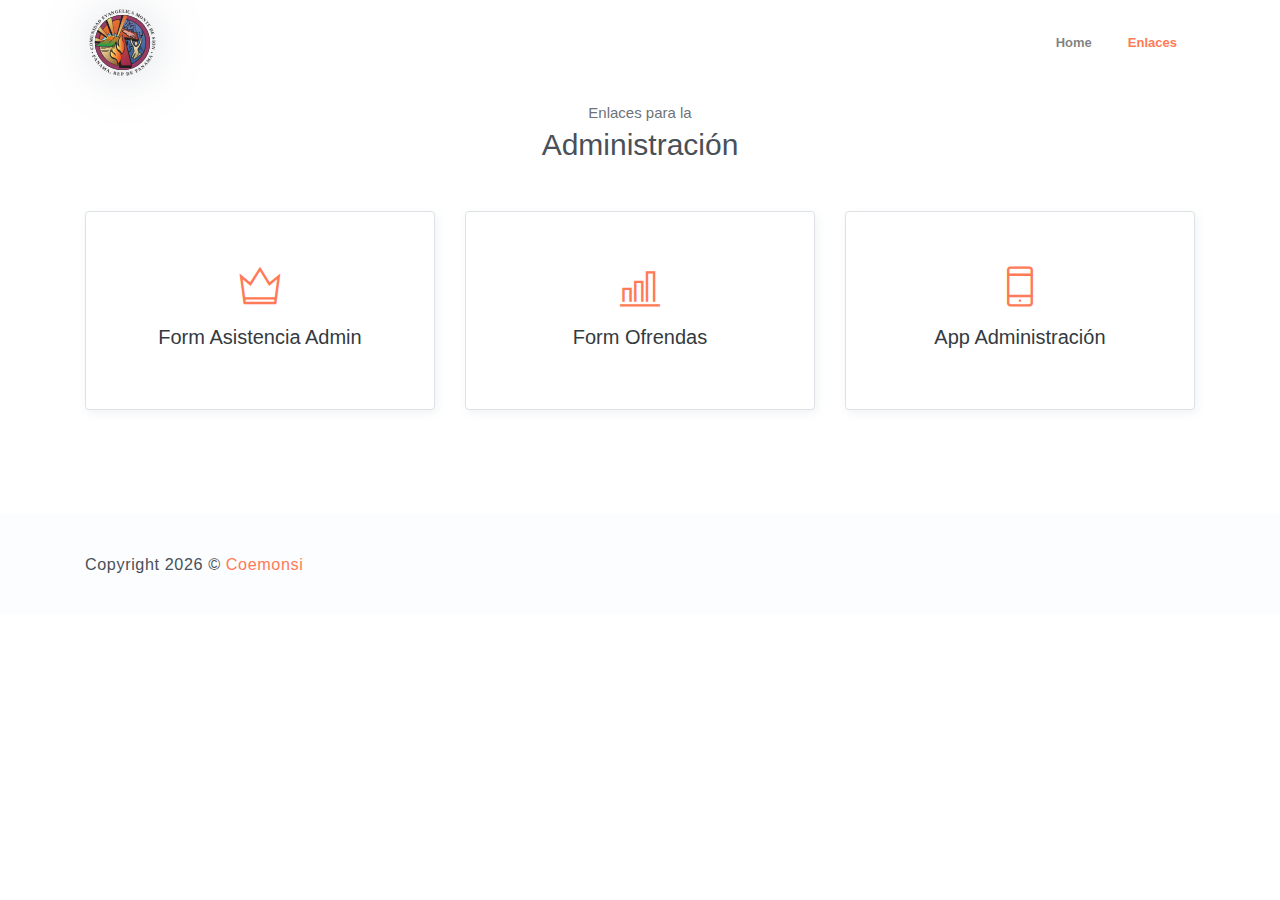
==== admin.html @ 020922c6 "Vendors scss" ====
<!DOCTYPE html>
<html lang="en">
<head>
	<meta charset="utf-8">
    <meta name="viewport" content="width=device-width, initial-scale=1, shrink-to-fit=no">
    <meta name="description" content="Start your development with Steller landing page.">
    <meta name="author" content="Devcrud">
    <title>Administración EBF | Coemonsi</title>
    <!-- font icons -->
    <link rel="stylesheet" href="assets/vendors/themify-icons/css/themify-icons.css">
    <!-- Bootstrap + Steller main styles -->
	<link rel="stylesheet" href="assets/css/style.css">
</head>
<body data-spy="scroll" data-target=".navbar" data-offset="40" id="home">

    <!-- Page navigation -->
    <nav class="navbar navbar-expand-lg navbar-light fixed-top" data-spy="affix" data-offset-top="0">
        <div class="container">
            <a class="navbar-brand" href="#"><img src="assets/imgs/logo-coemonsi.svg" alt=""></a>
            <button class="navbar-toggler" type="button" data-toggle="collapse" data-target="#navbarSupportedContent" aria-controls="navbarSupportedContent" aria-expanded="false" aria-label="Toggle navigation">
                <span class="navbar-toggler-icon"></span>
            </button>

            <div class="collapse navbar-collapse" id="navbarSupportedContent">
                <ul class="navbar-nav ml-auto align-items-center">
                    <li class="nav-item">
                        <a class="nav-link" href="index.html">Home</a>
                    </li>
                    <li class="nav-item">
                        <a class="nav-link" href="#admin">Enlaces</a>
                    </li>                   
                </ul>
            </div>
        </div>          
    </nav>
    <!-- End of page navibation -->

    <br>
    <!-- Service section -->
    <section id="admin" class="section">
        <div class="container text-center">
            <h6 class="subtitle">Enlaces para la</h6>
            <h6 class="section-title mb-4">Administración</h6><br>

            <div class="row">
                <div class="col-sm-4 col-md- mb-4">
                    <a href="https://forms.gle/zfcKj1gEEQVEAgCz8" target="_blank" class="card-link">
                    <div class="custom-card card border">
                        <div class="card-body">
                            <i class="icon ti-crown"></i>
                            <h5>Form Asistencia Admin</h5>
                        </div>
                    </div></a>
                </div>
                <div class="col-sm-4 col-md- mb-4">
                    <a href="https://forms.gle/WC91CS6utc2mB7Az5" target="_blank" class="card-link">
                    <div class="custom-card card border">
                        <div class="card-body">
                            <i class="icon ti-bar-chart"></i>
                            <h5>Form Ofrendas</h5>
                        </div>
                    </div>
                    </a>
                </div>
                <div class="col-sm-4 col-md- mb-4">
                    <a href="https://www.appsheet.com/start/05e426f4-c50f-4e49-9c61-3963f09f66c9" target="_blank" class="card-link">
                    <div class="custom-card card border">
                        <div class="card-body">
                            <i class="icon ti-mobile"></i>
                            <h5>App Administración</h5>
                        </div>
                    </div></a>
                </div>
            </div>
        </div>
    </section>
    <!-- End of Sectoin -->

    <!-- Page Footer -->
    <footer class="page-footer">
        <div class="container">
            <div class="row align-items-center">
                <div class="col-sm-6">
                    <p>Copyright <script>document.write(new Date().getFullYear())</script> &copy; <a href="https://mpinilla.me" target="_blank">Coemonsi</a></p>
                </div>
            </div>
        </div>
    </footer> 
    <!-- End of page footer -->
	
	<!-- core  -->
    <script src="assets/vendors/jquery/jquery-3.4.1.js"></script>
    <script src="assets/js/navbar.js"></script>
    <script src="assets/vendors/bootstrap/bootstrap.bundle.js"></script>
    <!-- bootstrap 3 affix -->
	<script src="assets/vendors/bootstrap/bootstrap.affix.js"></script>
</body>
</html>
---- assets/vendors/themify-icons/css/themify-icons.css ----
@font-face {
	font-family: 'themify';
	src:url("../fonts/themify.eot?-fvbane");
	src:url("../fonts/themify.eot?#iefix-fvbane") format("embedded-opentype"),
		url("../fonts/themify.woff?-fvbane") format("woff"),
		url("../fonts/themify.ttf?-fvbane") format("truetype"),
		url("../fonts/themify.svg?-fvbane#themify") format("svg");
	font-weight: normal;
	font-style: normal;
}

[class^="ti-"], [class*=" ti-"] {
	font-family: 'themify';
	speak: none;
	font-style: normal;
	font-weight: normal;
	font-variant: normal;
	text-transform: none;
	line-height: 1;

	/* Better Font Rendering =========== */
	-webkit-font-smoothing: antialiased;
	-moz-osx-font-smoothing: grayscale;
}

.ti-wand:before {
	content: "\e600";
}
.ti-volume:before {
	content: "\e601";
}
.ti-user:before {
	content: "\e602";
}
.ti-unlock:before {
	content: "\e603";
}
.ti-unlink:before {
	content: "\e604";
}
.ti-trash:before {
	content: "\e605";
}
.ti-thought:before {
	content: "\e606";
}
.ti-target:before {
	content: "\e607";
}
.ti-tag:before {
	content: "\e608";
}
.ti-tablet:before {
	content: "\e609";
}
.ti-star:before {
	content: "\e60a";
}
.ti-spray:before {
	content: "\e60b";
}
.ti-signal:before {
	content: "\e60c";
}
.ti-shopping-cart:before {
	content: "\e60d";
}
.ti-shopping-cart-full:before {
	content: "\e60e";
}
.ti-settings:before {
	content: "\e60f";
}
.ti-search:before {
	content: "\e610";
}
.ti-zoom-in:before {
	content: "\e611";
}
.ti-zoom-out:before {
	content: "\e612";
}
.ti-cut:before {
	content: "\e613";
}
.ti-ruler:before {
	content: "\e614";
}
.ti-ruler-pencil:before {
	content: "\e615";
}
.ti-ruler-alt:before {
	content: "\e616";
}
.ti-bookmark:before {
	content: "\e617";
}
.ti-bookmark-alt:before {
	content: "\e618";
}
.ti-reload:before {
	content: "\e619";
}
.ti-plus:before {
	content: "\e61a";
}
.ti-pin:before {
	content: "\e61b";
}
.ti-pencil:before {
	content: "\e61c";
}
.ti-pencil-alt:before {
	content: "\e61d";
}
.ti-paint-roller:before {
	content: "\e61e";
}
.ti-paint-bucket:before {
	content: "\e61f";
}
.ti-na:before {
	content: "\e620";
}
.ti-mobile:before {
	content: "\e621";
}
.ti-minus:before {
	content: "\e622";
}
.ti-medall:before {
	content: "\e623";
}
.ti-medall-alt:before {
	content: "\e624";
}
.ti-marker:before {
	content: "\e625";
}
.ti-marker-alt:before {
	content: "\e626";
}
.ti-arrow-up:before {
	content: "\e627";
}
.ti-arrow-right:before {
	content: "\e628";
}
.ti-arrow-left:before {
	content: "\e629";
}
.ti-arrow-down:before {
	content: "\e62a";
}
.ti-lock:before {
	content: "\e62b";
}
.ti-location-arrow:before {
	content: "\e62c";
}
.ti-link:before {
	content: "\e62d";
}
.ti-layout:before {
	content: "\e62e";
}
.ti-layers:before {
	content: "\e62f";
}
.ti-layers-alt:before {
	content: "\e630";
}
.ti-key:before {
	content: "\e631";
}
.ti-import:before {
	content: "\e632";
}
.ti-image:before {
	content: "\e633";
}
.ti-heart:before {
	content: "\e634";
}
.ti-heart-broken:before {
	content: "\e635";
}
.ti-hand-stop:before {
	content: "\e636";
}
.ti-hand-open:before {
	content: "\e637";
}
.ti-hand-drag:before {
	content: "\e638";
}
.ti-folder:before {
	content: "\e639";
}
.ti-flag:before {
	content: "\e63a";
}
.ti-flag-alt:before {
	content: "\e63b";
}
.ti-flag-alt-2:before {
	content: "\e63c";
}
.ti-eye:before {
	content: "\e63d";
}
.ti-export:before {
	content: "\e63e";
}
.ti-exchange-vertical:before {
	content: "\e63f";
}
.ti-desktop:before {
	content: "\e640";
}
.ti-cup:before {
	content: "\e641";
}
.ti-crown:before {
	content: "\e642";
}
.ti-comments:before {
	content: "\e643";
}
.ti-comment:before {
	content: "\e644";
}
.ti-comment-alt:before {
	content: "\e645";
}
.ti-close:before {
	content: "\e646";
}
.ti-clip:before {
	content: "\e647";
}
.ti-angle-up:before {
	content: "\e648";
}
.ti-angle-right:before {
	content: "\e649";
}
.ti-angle-left:before {
	content: "\e64a";
}
.ti-angle-down:before {
	content: "\e64b";
}
.ti-check:before {
	content: "\e64c";
}
.ti-check-box:before {
	content: "\e64d";
}
.ti-camera:before {
	content: "\e64e";
}
.ti-announcement:before {
	content: "\e64f";
}
.ti-brush:before {
	content: "\e650";
}
.ti-briefcase:before {
	content: "\e651";
}
.ti-bolt:before {
	content: "\e652";
}
.ti-bolt-alt:before {
	content: "\e653";
}
.ti-blackboard:before {
	content: "\e654";
}
.ti-bag:before {
	content: "\e655";
}
.ti-move:before {
	content: "\e656";
}
.ti-arrows-vertical:before {
	content: "\e657";
}
.ti-arrows-horizontal:before {
	content: "\e658";
}
.ti-fullscreen:before {
	content: "\e659";
}
.ti-arrow-top-right:before {
	content: "\e65a";
}
.ti-arrow-top-left:before {
	content: "\e65b";
}
.ti-arrow-circle-up:before {
	content: "\e65c";
}
.ti-arrow-circle-right:before {
	content: "\e65d";
}
.ti-arrow-circle-left:before {
	content: "\e65e";
}
.ti-arrow-circle-down:before {
	content: "\e65f";
}
.ti-angle-double-up:before {
	content: "\e660";
}
.ti-angle-double-right:before {
	content: "\e661";
}
.ti-angle-double-left:before {
	content: "\e662";
}
.ti-angle-double-down:before {
	content: "\e663";
}
.ti-zip:before {
	content: "\e664";
}
.ti-world:before {
	content: "\e665";
}
.ti-wheelchair:before {
	content: "\e666";
}
.ti-view-list:before {
	content: "\e667";
}
.ti-view-list-alt:before {
	content: "\e668";
}
.ti-view-grid:before {
	content: "\e669";
}
.ti-uppercase:before {
	content: "\e66a";
}
.ti-upload:before {
	content: "\e66b";
}
.ti-underline:before {
	content: "\e66c";
}
.ti-truck:before {
	content: "\e66d";
}
.ti-timer:before {
	content: "\e66e";
}
.ti-ticket:before {
	content: "\e66f";
}
.ti-thumb-up:before {
	content: "\e670";
}
.ti-thumb-down:before {
	content: "\e671";
}
.ti-text:before {
	content: "\e672";
}
.ti-stats-up:before {
	content: "\e673";
}
.ti-stats-down:before {
	content: "\e674";
}
.ti-split-v:before {
	content: "\e675";
}
.ti-split-h:before {
	content: "\e676";
}
.ti-smallcap:before {
	content: "\e677";
}
.ti-shine:before {
	content: "\e678";
}
.ti-shift-right:before {
	content: "\e679";
}
.ti-shift-left:before {
	content: "\e67a";
}
.ti-shield:before {
	content: "\e67b";
}
.ti-notepad:before {
	content: "\e67c";
}
.ti-server:before {
	content: "\e67d";
}
.ti-quote-right:before {
	content: "\e67e";
}
.ti-quote-left:before {
	content: "\e67f";
}
.ti-pulse:before {
	content: "\e680";
}
.ti-printer:before {
	content: "\e681";
}
.ti-power-off:before {
	content: "\e682";
}
.ti-plug:before {
	content: "\e683";
}
.ti-pie-chart:before {
	content: "\e684";
}
.ti-paragraph:before {
	content: "\e685";
}
.ti-panel:before {
	content: "\e686";
}
.ti-package:before {
	content: "\e687";
}
.ti-music:before {
	content: "\e688";
}
.ti-music-alt:before {
	content: "\e689";
}
.ti-mouse:before {
	content: "\e68a";
}
.ti-mouse-alt:before {
	content: "\e68b";
}
.ti-money:before {
	content: "\e68c";
}
.ti-microphone:before {
	content: "\e68d";
}
.ti-menu:before {
	content: "\e68e";
}
.ti-menu-alt:before {
	content: "\e68f";
}
.ti-map:before {
	content: "\e690";
}
.ti-map-alt:before {
	content: "\e691";
}
.ti-loop:before {
	content: "\e692";
}
.ti-location-pin:before {
	content: "\e693";
}
.ti-list:before {
	content: "\e694";
}
.ti-light-bulb:before {
	content: "\e695";
}
.ti-Italic:before {
	content: "\e696";
}
.ti-info:before {
	content: "\e697";
}
.ti-infinite:before {
	content: "\e698";
}
.ti-id-badge:before {
	content: "\e699";
}
.ti-hummer:before {
	content: "\e69a";
}
.ti-home:before {
	content: "\e69b";
}
.ti-help:before {
	content: "\e69c";
}
.ti-headphone:before {
	content: "\e69d";
}
.ti-harddrives:before {
	content: "\e69e";
}
.ti-harddrive:before {
	content: "\e69f";
}
.ti-gift:before {
	content: "\e6a0";
}
.ti-game:before {
	content: "\e6a1";
}
.ti-filter:before {
	content: "\e6a2";
}
.ti-files:before {
	content: "\e6a3";
}
.ti-file:before {
	content: "\e6a4";
}
.ti-eraser:before {
	content: "\e6a5";
}
.ti-envelope:before {
	content: "\e6a6";
}
.ti-download:before {
	content: "\e6a7";
}
.ti-direction:before {
	content: "\e6a8";
}
.ti-direction-alt:before {
	content: "\e6a9";
}
.ti-dashboard:before {
	content: "\e6aa";
}
.ti-control-stop:before {
	content: "\e6ab";
}
.ti-control-shuffle:before {
	content: "\e6ac";
}
.ti-control-play:before {
	content: "\e6ad";
}
.ti-control-pause:before {
	content: "\e6ae";
}
.ti-control-forward:before {
	content: "\e6af";
}
.ti-control-backward:before {
	content: "\e6b0";
}
.ti-cloud:before {
	content: "\e6b1";
}
.ti-cloud-up:before {
	content: "\e6b2";
}
.ti-cloud-down:before {
	content: "\e6b3";
}
.ti-clipboard:before {
	content: "\e6b4";
}
.ti-car:before {
	content: "\e6b5";
}
.ti-calendar:before {
	content: "\e6b6";
}
.ti-book:before {
	content: "\e6b7";
}
.ti-bell:before {
	content: "\e6b8";
}
.ti-basketball:before {
	content: "\e6b9";
}
.ti-bar-chart:before {
	content: "\e6ba";
}
.ti-bar-chart-alt:before {
	content: "\e6bb";
}
.ti-back-right:before {
	content: "\e6bc";
}
.ti-back-left:before {
	content: "\e6bd";
}
.ti-arrows-corner:before {
	content: "\e6be";
}
.ti-archive:before {
	content: "\e6bf";
}
.ti-anchor:before {
	content: "\e6c0";
}
.ti-align-right:before {
	content: "\e6c1";
}
.ti-align-left:before {
	content: "\e6c2";
}
.ti-align-justify:before {
	content: "\e6c3";
}
.ti-align-center:before {
	content: "\e6c4";
}
.ti-alert:before {
	content: "\e6c5";
}
.ti-alarm-clock:before {
	content: "\e6c6";
}
.ti-agenda:before {
	content: "\e6c7";
}
.ti-write:before {
	content: "\e6c8";
}
.ti-window:before {
	content: "\e6c9";
}
.ti-widgetized:before {
	content: "\e6ca";
}
.ti-widget:before {
	content: "\e6cb";
}
.ti-widget-alt:before {
	content: "\e6cc";
}
.ti-wallet:before {
	content: "\e6cd";
}
.ti-video-clapper:before {
	content: "\e6ce";
}
.ti-video-camera:before {
	content: "\e6cf";
}
.ti-vector:before {
	content: "\e6d0";
}
.ti-themify-logo:before {
	content: "\e6d1";
}
.ti-themify-favicon:before {
	content: "\e6d2";
}
.ti-themify-favicon-alt:before {
	content: "\e6d3";
}
.ti-support:before {
	content: "\e6d4";
}
.ti-stamp:before {
	content: "\e6d5";
}
.ti-split-v-alt:before {
	content: "\e6d6";
}
.ti-slice:before {
	content: "\e6d7";
}
.ti-shortcode:before {
	content: "\e6d8";
}
.ti-shift-right-alt:before {
	content: "\e6d9";
}
.ti-shift-left-alt:before {
	content: "\e6da";
}
.ti-ruler-alt-2:before {
	content: "\e6db";
}
.ti-receipt:before {
	content: "\e6dc";
}
.ti-pin2:before {
	content: "\e6dd";
}
.ti-pin-alt:before {
	content: "\e6de";
}
.ti-pencil-alt2:before {
	content: "\e6df";
}
.ti-palette:before {
	content: "\e6e0";
}
.ti-more:before {
	content: "\e6e1";
}
.ti-more-alt:before {
	content: "\e6e2";
}
.ti-microphone-alt:before {
	content: "\e6e3";
}
.ti-magnet:before {
	content: "\e6e4";
}
.ti-line-double:before {
	content: "\e6e5";
}
.ti-line-dotted:before {
	content: "\e6e6";
}
.ti-line-dashed:before {
	content: "\e6e7";
}
.ti-layout-width-full:before {
	content: "\e6e8";
}
.ti-layout-width-default:before {
	content: "\e6e9";
}
.ti-layout-width-default-alt:before {
	content: "\e6ea";
}
.ti-layout-tab:before {
	content: "\e6eb";
}
.ti-layout-tab-window:before {
	content: "\e6ec";
}
.ti-layout-tab-v:before {
	content: "\e6ed";
}
.ti-layout-tab-min:before {
	content: "\e6ee";
}
.ti-layout-slider:before {
	content: "\e6ef";
}
.ti-layout-slider-alt:before {
	content: "\e6f0";
}
.ti-layout-sidebar-right:before {
	content: "\e6f1";
}
.ti-layout-sidebar-none:before {
	content: "\e6f2";
}
.ti-layout-sidebar-left:before {
	content: "\e6f3";
}
.ti-layout-placeholder:before {
	content: "\e6f4";
}
.ti-layout-menu:before {
	content: "\e6f5";
}
.ti-layout-menu-v:before {
	content: "\e6f6";
}
.ti-layout-menu-separated:before {
	content: "\e6f7";
}
.ti-layout-menu-full:before {
	content: "\e6f8";
}
.ti-layout-media-right-alt:before {
	content: "\e6f9";
}
.ti-layout-media-right:before {
	content: "\e6fa";
}
.ti-layout-media-overlay:before {
	content: "\e6fb";
}
.ti-layout-media-overlay-alt:before {
	content: "\e6fc";
}
.ti-layout-media-overlay-alt-2:before {
	content: "\e6fd";
}
.ti-layout-media-left-alt:before {
	content: "\e6fe";
}
.ti-layout-media-left:before {
	content: "\e6ff";
}
.ti-layout-media-center-alt:before {
	content: "\e700";
}
.ti-layout-media-center:before {
	content: "\e701";
}
.ti-layout-list-thumb:before {
	content: "\e702";
}
.ti-layout-list-thumb-alt:before {
	content: "\e703";
}
.ti-layout-list-post:before {
	content: "\e704";
}
.ti-layout-list-large-image:before {
	content: "\e705";
}
.ti-layout-line-solid:before {
	content: "\e706";
}
.ti-layout-grid4:before {
	content: "\e707";
}
.ti-layout-grid3:before {
	content: "\e708";
}
.ti-layout-grid2:before {
	content: "\e709";
}
.ti-layout-grid2-thumb:before {
	content: "\e70a";
}
.ti-layout-cta-right:before {
	content: "\e70b";
}
.ti-layout-cta-left:before {
	content: "\e70c";
}
.ti-layout-cta-center:before {
	content: "\e70d";
}
.ti-layout-cta-btn-right:before {
	content: "\e70e";
}
.ti-layout-cta-btn-left:before {
	content: "\e70f";
}
.ti-layout-column4:before {
	content: "\e710";
}
.ti-layout-column3:before {
	content: "\e711";
}
.ti-layout-column2:before {
	content: "\e712";
}
.ti-layout-accordion-separated:before {
	content: "\e713";
}
.ti-layout-accordion-merged:before {
	content: "\e714";
}
.ti-layout-accordion-list:before {
	content: "\e715";
}
.ti-ink-pen:before {
	content: "\e716";
}
.ti-info-alt:before {
	content: "\e717";
}
.ti-help-alt:before {
	content: "\e718";
}
.ti-headphone-alt:before {
	content: "\e719";
}
.ti-hand-point-up:before {
	content: "\e71a";
}
.ti-hand-point-right:before {
	content: "\e71b";
}
.ti-hand-point-left:before {
	content: "\e71c";
}
.ti-hand-point-down:before {
	content: "\e71d";
}
.ti-gallery:before {
	content: "\e71e";
}
.ti-face-smile:before {
	content: "\e71f";
}
.ti-face-sad:before {
	content: "\e720";
}
.ti-credit-card:before {
	content: "\e721";
}
.ti-control-skip-forward:before {
	content: "\e722";
}
.ti-control-skip-backward:before {
	content: "\e723";
}
.ti-control-record:before {
	content: "\e724";
}
.ti-control-eject:before {
	content: "\e725";
}
.ti-comments-smiley:before {
	content: "\e726";
}
.ti-brush-alt:before {
	content: "\e727";
}
.ti-youtube:before {
	content: "\e728";
}
.ti-vimeo:before {
	content: "\e729";
}
.ti-twitter:before {
	content: "\e72a";
}
.ti-time:before {
	content: "\e72b";
}
.ti-tumblr:before {
	content: "\e72c";
}
.ti-skype:before {
	content: "\e72d";
}
.ti-share:before {
	content: "\e72e";
}
.ti-share-alt:before {
	content: "\e72f";
}
.ti-rocket:before {
	content: "\e730";
}
.ti-pinterest:before {
	content: "\e731";
}
.ti-new-window:before {
	content: "\e732";
}
.ti-microsoft:before {
	content: "\e733";
}
.ti-list-ol:before {
	content: "\e734";
}
.ti-linkedin:before {
	content: "\e735";
}
.ti-layout-sidebar-2:before {
	content: "\e736";
}
.ti-layout-grid4-alt:before {
	content: "\e737";
}
.ti-layout-grid3-alt:before {
	content: "\e738";
}
.ti-layout-grid2-alt:before {
	content: "\e739";
}
.ti-layout-column4-alt:before {
	content: "\e73a";
}
.ti-layout-column3-alt:before {
	content: "\e73b";
}
.ti-layout-column2-alt:before {
	content: "\e73c";
}
.ti-instagram:before {
	content: "\e73d";
}
.ti-google:before {
	content: "\e73e";
}
.ti-github:before {
	content: "\e73f";
}
.ti-flickr:before {
	content: "\e740";
}
.ti-facebook:before {
	content: "\e741";
}
.ti-dropbox:before {
	content: "\e742";
}
.ti-dribbble:before {
	content: "\e743";
}
.ti-apple:before {
	content: "\e744";
}
.ti-android:before {
	content: "\e745";
}
.ti-save:before {
	content: "\e746";
}
.ti-save-alt:before {
	content: "\e747";
}
.ti-yahoo:before {
	content: "\e748";
}
.ti-wordpress:before {
	content: "\e749";
}
.ti-vimeo-alt:before {
	content: "\e74a";
}
.ti-twitter-alt:before {
	content: "\e74b";
}
.ti-tumblr-alt:before {
	content: "\e74c";
}
.ti-trello:before {
	content: "\e74d";
}
.ti-stack-overflow:before {
	content: "\e74e";
}
.ti-soundcloud:before {
	content: "\e74f";
}
.ti-sharethis:before {
	content: "\e750";
}
.ti-sharethis-alt:before {
	content: "\e751";
}
.ti-reddit:before {
	content: "\e752";
}
.ti-pinterest-alt:before {
	content: "\e753";
}
.ti-microsoft-alt:before {
	content: "\e754";
}
.ti-linux:before {
	content: "\e755";
}
.ti-jsfiddle:before {
	content: "\e756";
}
.ti-joomla:before {
	content: "\e757";
}
.ti-html5:before {
	content: "\e758";
}
.ti-flickr-alt:before {
	content: "\e759";
}
.ti-email:before {
	content: "\e75a";
}
.ti-drupal:before {
	content: "\e75b";
}
.ti-dropbox-alt:before {
	content: "\e75c";
}
.ti-css3:before {
	content: "\e75d";
}
.ti-rss:before {
	content: "\e75e";
}
.ti-rss-alt:before {
	content: "\e75f";
}
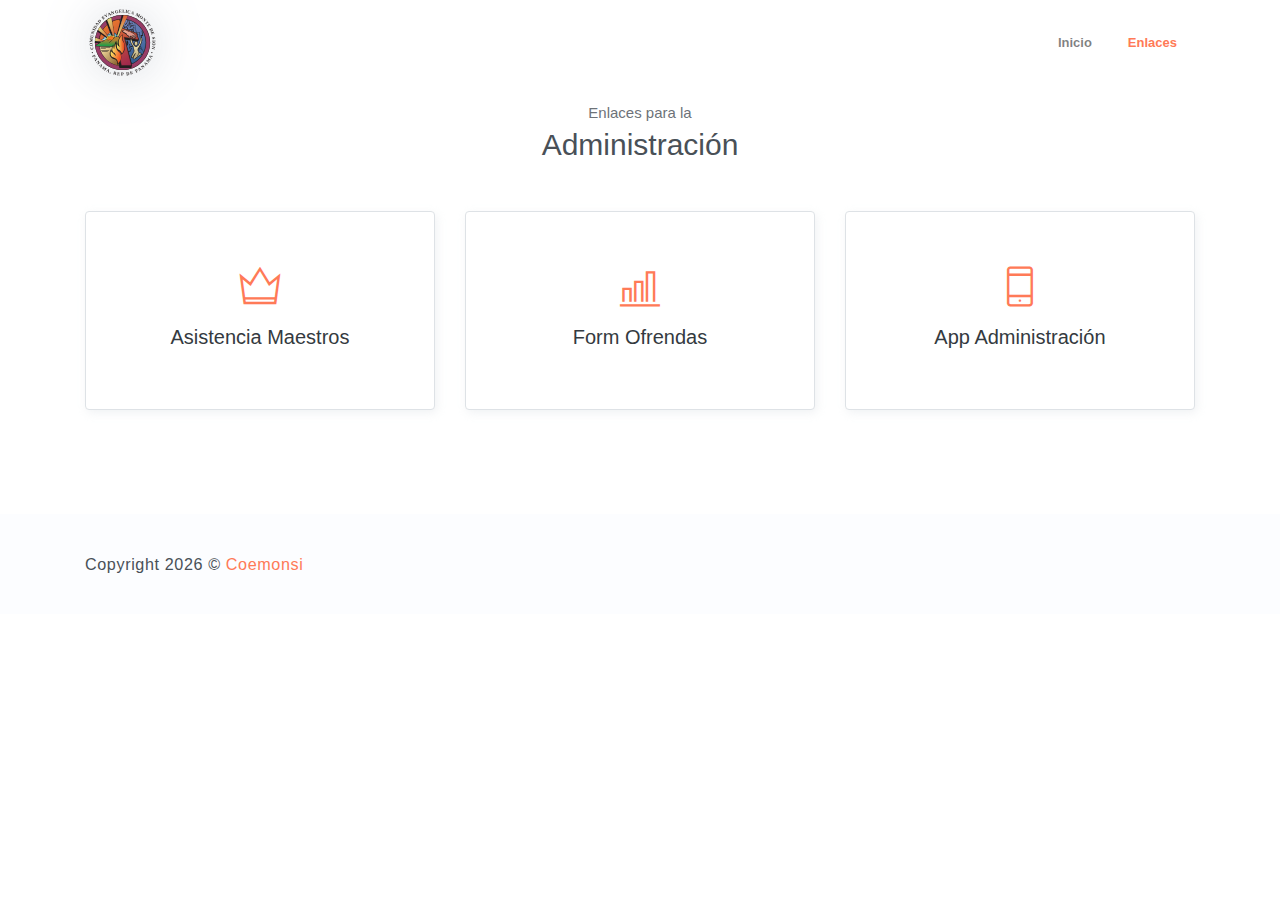
==== commit b0195744: "Update admin.html" ====
--- a/admin.html
+++ b/admin.html
@@ -24,7 +24,7 @@
             <div class="collapse navbar-collapse" id="navbarSupportedContent">
                 <ul class="navbar-nav ml-auto align-items-center">
                     <li class="nav-item">
-                        <a class="nav-link" href="index.html">Home</a>
+                        <a class="nav-link" href="index.html">Inicio</a>
                     </li>
                     <li class="nav-item">
                         <a class="nav-link" href="#admin">Enlaces</a>
@@ -48,7 +48,7 @@
                     <div class="custom-card card border">
                         <div class="card-body">
                             <i class="icon ti-crown"></i>
-                            <h5>Form Asistencia Admin</h5>
+                            <h5>Asistencia Maestros</h5>
                         </div>
                     </div></a>
                 </div>
@@ -63,7 +63,7 @@
                     </a>
                 </div>
                 <div class="col-sm-4 col-md- mb-4">
-                    <a href="https://www.appsheet.com/start/05e426f4-c50f-4e49-9c61-3963f09f66c9" target="_blank" class="card-link">
+                    <a href="https://lookerstudio.google.com/s/qGwHzSVhrgM" target="_blank" class="card-link">
                     <div class="custom-card card border">
                         <div class="card-body">
                             <i class="icon ti-mobile"></i>
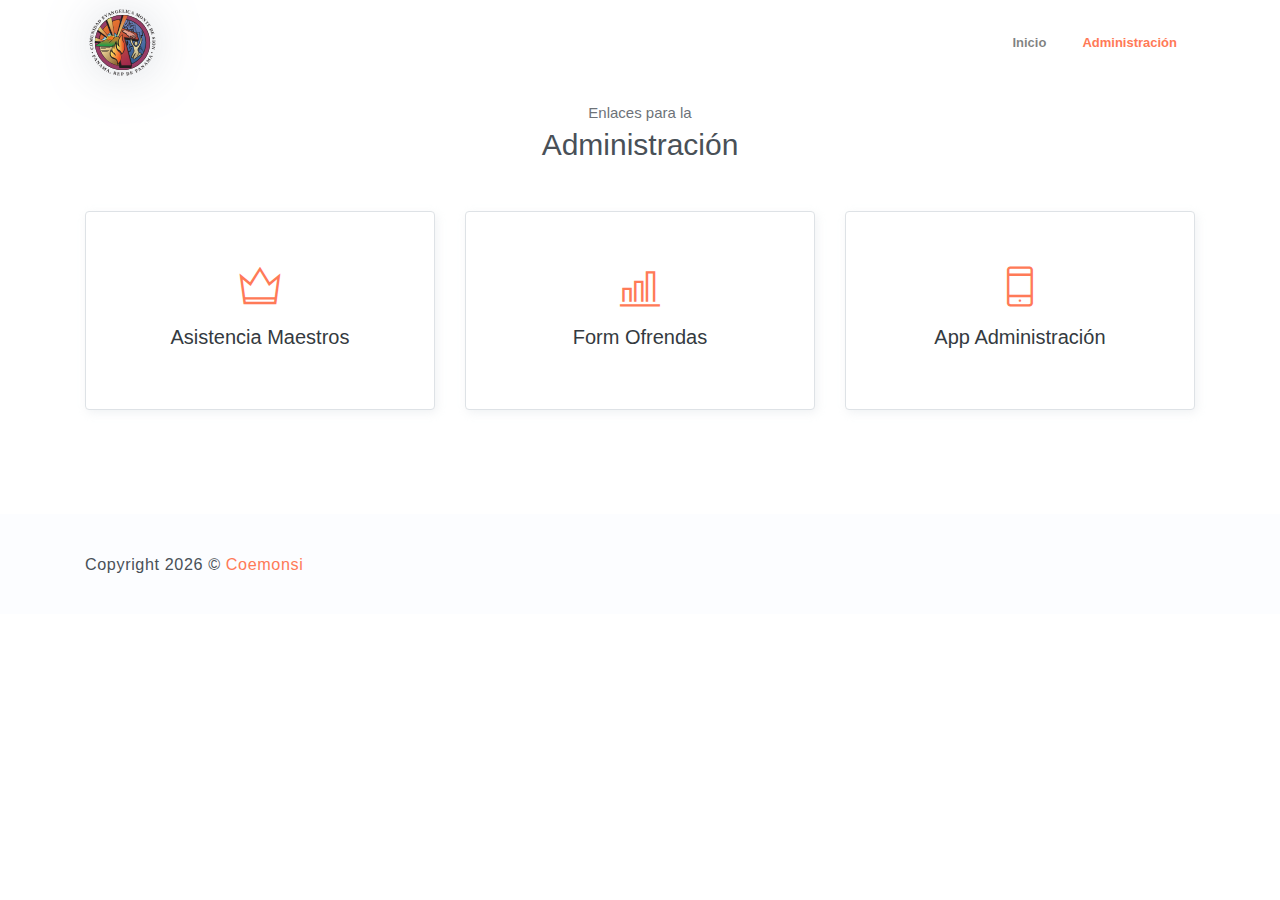
==== commit 9f2cbdbf: "Update admin.html" ====
--- a/admin.html
+++ b/admin.html
@@ -27,7 +27,7 @@
                         <a class="nav-link" href="index.html">Inicio</a>
                     </li>
                     <li class="nav-item">
-                        <a class="nav-link" href="#admin">Enlaces</a>
+                        <a class="nav-link" href="#admin">Administración</a>
                     </li>                   
                 </ul>
             </div>
